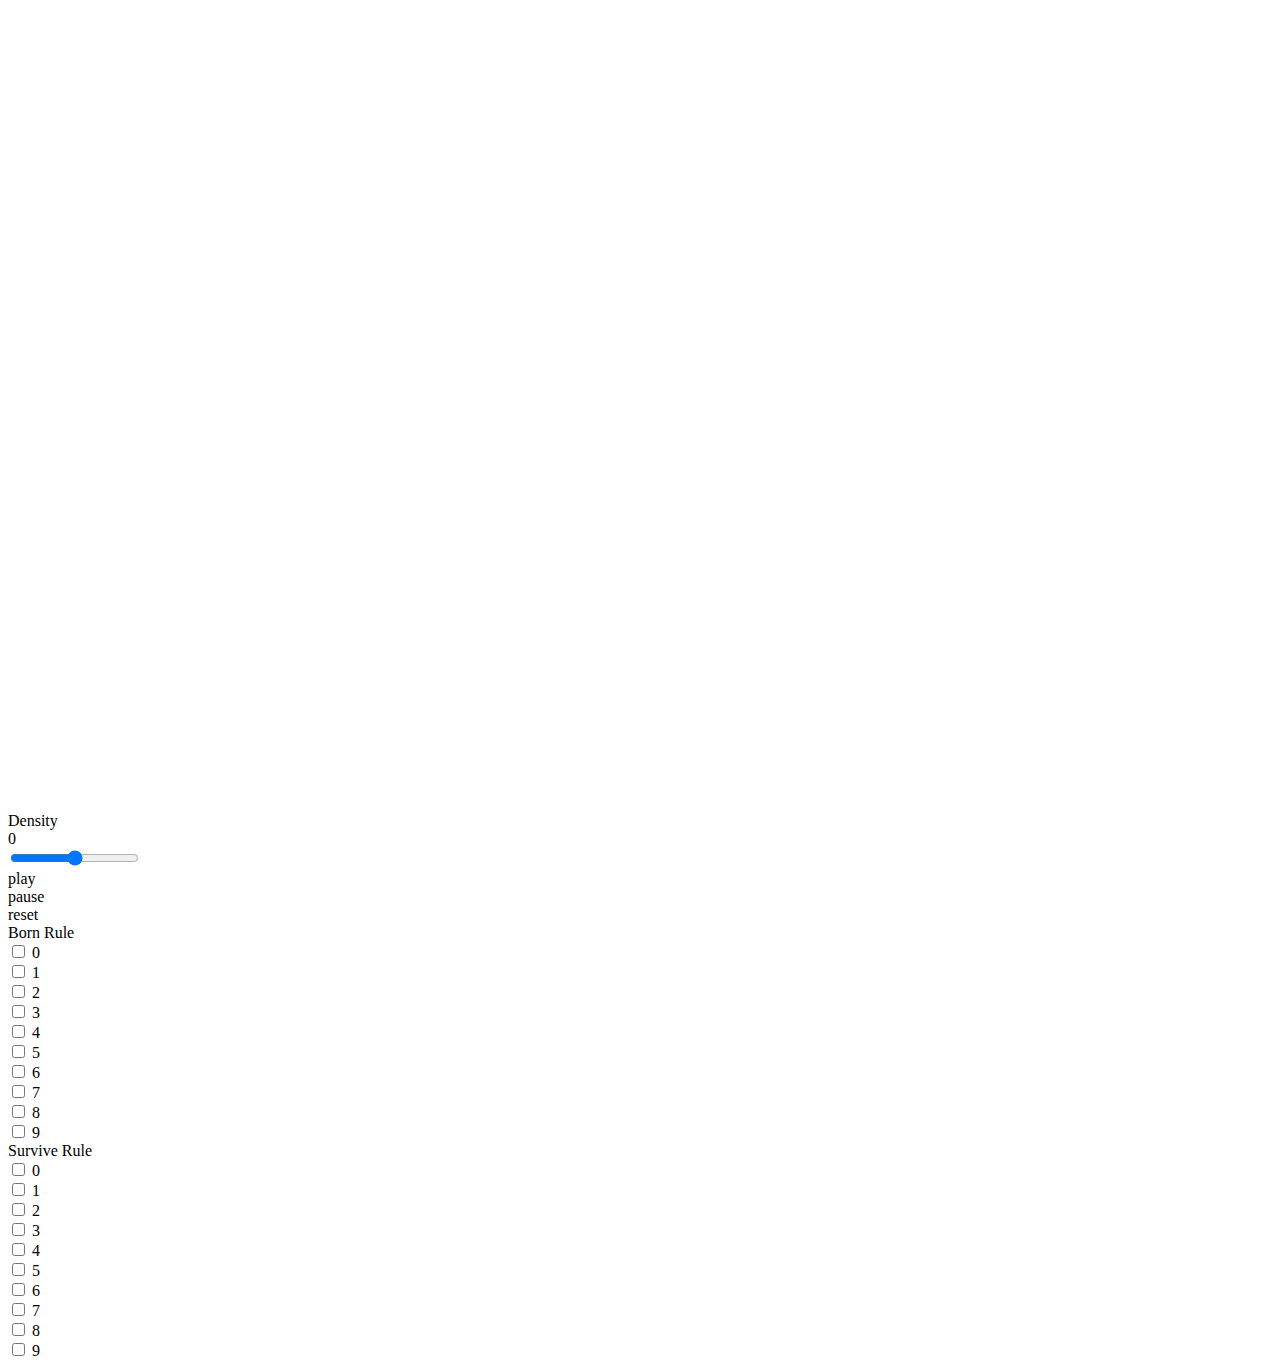
==== index.html @ b034ab0f "rename" ====
<!doctype html>
<html lang="en">
<head>
    <meta charset="UTF-8">
    <meta name="viewport" content="width=device-width, initial-scale=1.0">
    <title>Cellular Automata</title>
</head>
<body>
    <!-- <div>Awesome Cellular Automata</div> -->
    <div class="everything">
        <canvas id="gridCanvas" width= "800px" height= "800px"></canvas>
        <div class="settings-wrapper">
            <div class="settings">
                <div class="slider-wrapper">
                    <div id="densityText">Density</div>
                    <div id="densityValue">0</div>
                    <div class="slider">
                        <input type="range" id="slider" min="0" max="100" value="50" step="1" list="tickmarks">
                    </div>
                </div>
                <div class="button-wrapper">
                    <div type="button" class="button" onclick="play()">play</div>
                    <div type="button" class="button" onclick="pause()">pause</div>
                    <div type="button" class="button" onclick="reset()">reset</div>
                </div>
                <div class="rule-wrapper">
                    <div>Born Rule</div>
                    <div class="check-pair-container">
                        <div class="check-pair">
                            <input type="checkbox" id="checkBorn0" onclick="updateBornRule(0)">
                            <label for="checkBorn0">0</label>
                        </div>
                        <div class="check-pair">
                            <input type="checkbox" id="checkBorn1" onclick="updateBornRule(1)">
                            <label for="checkBorn1">1</label>
                        </div>
                        <div class="check-pair">
                            <input type="checkbox" id="checkBorn2" onclick="updateBornRule(2)">
                            <label for="checkBorn2">2</label>
                        </div>
                        <div class="check-pair">
                            <input type="checkbox" id="checkBorn3" onclick="updateBornRule(3)">
                            <label for="checkBorn3">3</label>
                        </div>
                        <div class="check-pair">
                            <input type="checkbox" id="checkBorn4" onclick="updateBornRule(4)">
                            <label for="checkBorn4">4</label>
                        </div>
                        <div class="check-pair">
                            <input type="checkbox" id="checkBorn5" onclick="updateBornRule(5)">
                            <label for="checkBorn5">5</label>
                        </div>
                        <div class="check-pair">
                            <input type="checkbox" id="checkBorn6" onclick="updateBornRule(6)">
                            <label for="checkBorn6">6</label>
                        </div>
                        <div class="check-pair">
                            <input type="checkbox" id="checkBorn7" onclick="updateBornRule(7)">
                            <label for="checkBorn7">7</label>
                        </div>
                        <div class="check-pair">
                            <input type="checkbox" id="checkBorn8" onclick="updateBornRule(8)">
                            <label for="checkBorn8">8</label>
                        </div>
                        <div class="check-pair">
                            <input type="checkbox" id="checkBorn9" onclick="updateBornRule(9)">
                            <label for="checkBorn9">9</label>
                        </div>
                    </div>
                </div>
                <div class="rule-wrapper">
                    <div>Survive Rule</div>
                    <div class="check-pair-container">
                        <div class="check-pair">
                            <input type="checkbox" id="checkSurvive0" onclick="updateSurviveRule(0)">
                            <label for="checkSurvive0">0</label>
                        </div>
                        <div class="check-pair">
                            <input type="checkbox" id="checkSurvive1" onclick="updateSurviveRule(1)">
                            <label for="checkSurvive1">1</label>
                        </div>
                        <div class="check-pair">
                            <input type="checkbox" id="checkSurvive2" onclick="updateSurviveRule(2)">
                            <label for="checkSurvive2">2</label>
                        </div>
                        <div class="check-pair">
                            <input type="checkbox" id="checkSurvive3" onclick="updateSurviveRule(3)">
                            <label for="checkSurvive3">3</label>
                        </div>
                        <div class="check-pair">
                            <input type="checkbox" id="checkSurvive4" onclick="updateSurviveRule(4)">
                            <label for="checkSurvive4">4</label>
                        </div>
                        <div class="check-pair">
                            <input type="checkbox" id="checkSurvive5" onclick="updateSurviveRule(5)">
                            <label for="checkSurvive5">5</label>
                        </div>
                        <div class="check-pair">
                            <input type="checkbox" id="checkSurvive6" onclick="updateSurviveRule(6)">
                            <label for="checkSurvive6">6</label>
                        </div>
                        <div class="check-pair">
                            <input type="checkbox" id="checkSurvive7" onclick="updateSurviveRule(7)">
                            <label for="checkSurvive7">7</label>
                        </div>
                        <div class="check-pair">
                            <input type="checkbox" id="checkSurvive8" onclick="updateSurviveRule(8)">
                            <label for="checkSurvive8">8</label>
                        </div>
                        <div class="check-pair">
                            <input type="checkbox" id="checkSurvive9" onclick="updateSurviveRule(9)">
                            <label for="checkSurvive9">9</label>
                        </div>
                    </div>
                </div>
            </div>
        </div>
    </div>

    <link rel=stylesheet href="./cellularAutomata.css">
    <script src="main.mjs"></script>
</body>
</html>
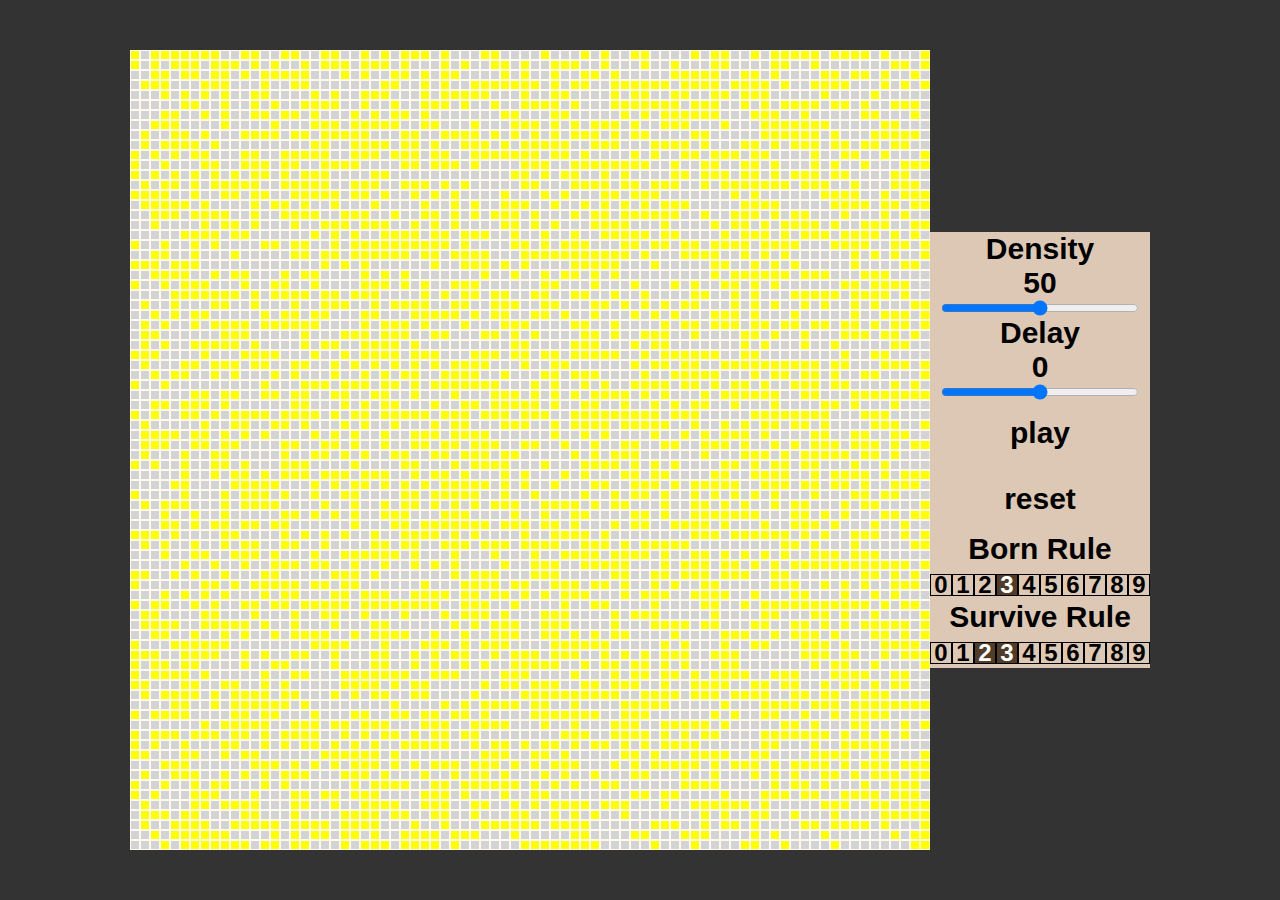
==== commit b4618c80: "cool new features" ====
--- a/index.html
+++ b/index.html
@@ -6,21 +6,28 @@
     <title>Cellular Automata</title>
 </head>
 <body>
-    <!-- <div>Awesome Cellular Automata</div> -->
     <div class="everything">
         <canvas id="gridCanvas" width= "800px" height= "800px"></canvas>
         <div class="settings-wrapper">
             <div class="settings">
                 <div class="slider-wrapper">
-                    <div id="densityText">Density</div>
-                    <div id="densityValue">0</div>
-                    <div class="slider">
-                        <input type="range" id="slider" min="0" max="100" value="50" step="1" list="tickmarks">
+                    <div class="density-wrapper">
+                        <div id="densityText">Density</div>
+                        <div id="densityValue">0</div>
+                        <div class="slider">
+                            <input type="range" id="sliderDensity" min="0" max="100" value="50" step="1" list="tickmarks">
+                        </div>
+                    </div>
+                    <div class="delay-wrapper">
+                        <div id="delayText">Delay</div>
+                        <div id="delayValue">0</div>
+                        <div class="slider">
+                            <input type="range" id="sliderDelay" min="0" max="100" value="50" step="1" list="tickmarks">
+                        </div>
                     </div>
                 </div>
                 <div class="button-wrapper">
-                    <div type="button" class="button" onclick="play()">play</div>
-                    <div type="button" class="button" onclick="pause()">pause</div>
+                    <div type="button" class="button" id="playPause" onclick="playPause()">play</div>
                     <div type="button" class="button" onclick="reset()">reset</div>
                 </div>
                 <div class="rule-wrapper">
@@ -118,6 +125,6 @@
     </div>
 
     <link rel=stylesheet href="./cellularAutomata.css">
-    <script src="main.mjs"></script>
+    <script src="cellularAutomata.js"></script>
 </body>
 </html>
--- a/cellularAutomata.css
+++ b/cellularAutomata.css
@@ -0,0 +1,112 @@
+* {
+  margin: 0;
+  padding: 0;
+
+  font-family: sans-serif, Times, serif;
+  text-align: center;
+  font-size: 30px;
+  font-weight: bold;
+  text-decoration: none;
+  user-select: none; /*doesn't work on all browsers*/
+  color: black;
+}
+
+body {
+  background-color: #333;
+}
+
+.everything {
+  position: absolute;
+  display: flex;
+  flex-direction: row;
+  
+  top: 50%;
+  left: 50%;
+  transform: translate(-50%, -50%);
+}
+
+.settings-wrapper {
+  display: flex;
+  flex-direction: column;
+  justify-content: center;
+}
+
+.settings {
+  display: flex;
+  flex-direction: column;
+  background-color:rgb(220, 200, 180);
+}
+
+.slider-wrapper:hover {
+  background-color: rgb(200, 180, 160);
+}
+
+.slider-wrapper:active {
+  background-color: rgb(80, 60, 40);
+}
+
+.slider-wrapper:active #densityText, .slider-wrapper:active #densityValue {
+  color: white;
+}
+
+.slider {
+  display: flex;
+  flex-direction: row;
+  justify-content: center;
+}
+
+#sliderDensity,#sliderDelay {
+  flex: 0.9;
+}
+
+/* figure out how to get rid of slider outline box */
+/* .slider:checked {
+  display: none;
+} */
+
+/* .slider:active {
+  outline: none;
+} */
+
+.button {
+  position: relative;
+  display: block;
+  background-color:rgb(220, 200, 180);
+  padding: 16px 32px;
+}
+
+.button:hover {
+  background-color: rgb(200, 180, 160);
+}
+
+.button:active {
+  background-color: rgb(80, 60, 40);
+  color: white;
+}
+
+.check-pair-container {
+  display: flex;
+}
+
+input[type="checkbox"] {
+  display: none;
+/*   padding: 10px;
+  margin: 100px;
+  width: 300px;
+  height: 300px; */
+}
+
+label {
+  display: inline-block;
+  width: 20px;
+  height: 20px;
+  border: 1px solid black;
+  text-align: center;
+  line-height: 20px;
+  font-size: 24px;
+}
+
+input[type="checkbox"]:checked + label {
+  background-color: rgb(80, 60, 40);
+  color: white;
+}
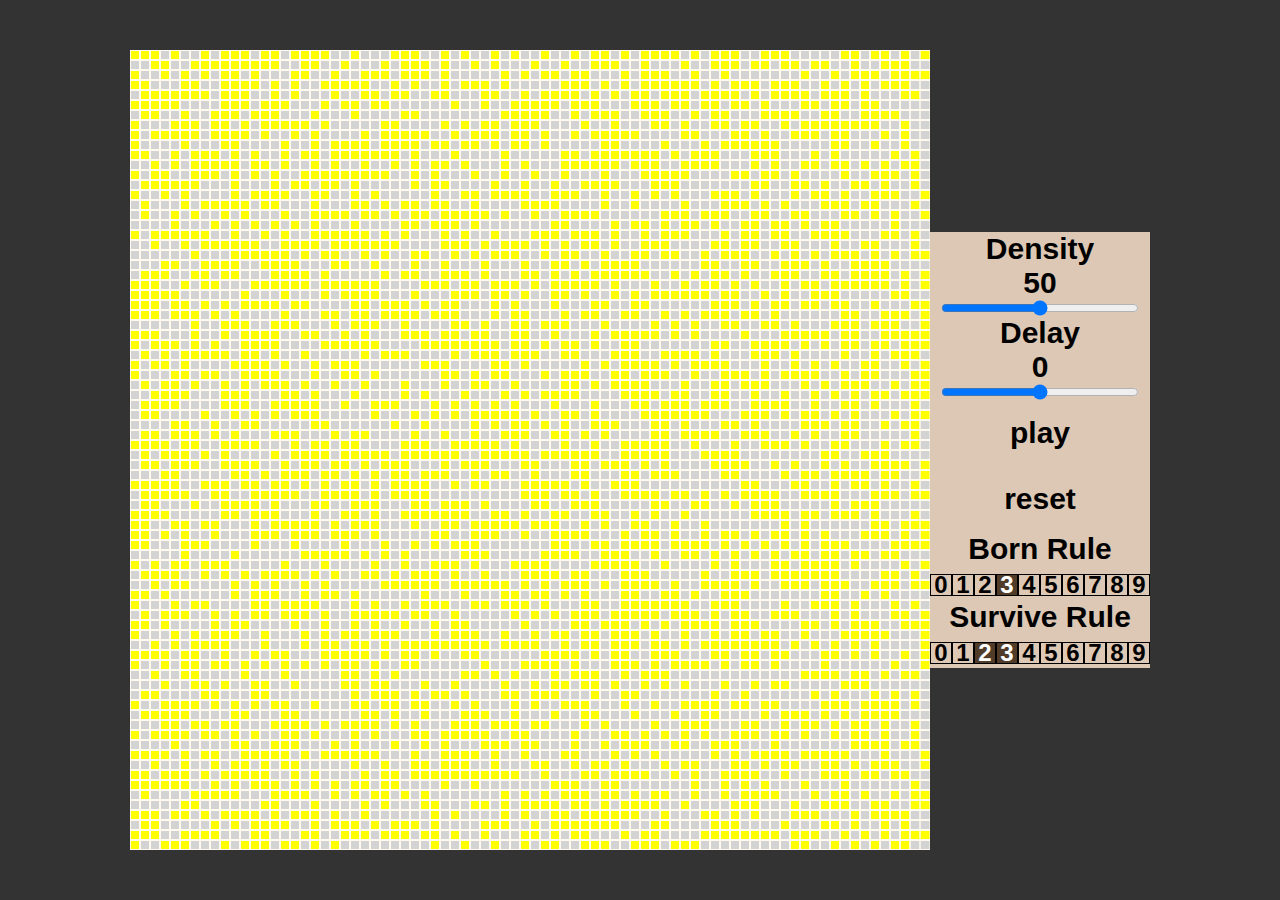
==== commit 5190aaaa: "some changes" ====
--- a/index.html
+++ b/index.html
@@ -12,23 +12,25 @@
             <div class="settings">
                 <div class="slider-wrapper">
                     <div class="density-wrapper">
-                        <div id="densityText">Density</div>
-                        <div id="densityValue">0</div>
+                        <div class="slider-text" id="densityText">Density</div>
+                        <div class="slider-value" id="densityValue">0</div>
                         <div class="slider">
                             <input type="range" id="sliderDensity" min="0" max="100" value="50" step="1" list="tickmarks">
                         </div>
                     </div>
+                </div>
+                <div class="slider-wrapper">
                     <div class="delay-wrapper">
-                        <div id="delayText">Delay</div>
-                        <div id="delayValue">0</div>
+                        <div class="slider-text" id="delayText">Delay</div>
+                        <div class="slider-value" id="delayValue">0</div>
                         <div class="slider">
                             <input type="range" id="sliderDelay" min="0" max="100" value="50" step="1" list="tickmarks">
                         </div>
                     </div>
                 </div>
                 <div class="button-wrapper">
-                    <div type="button" class="button" id="playPause" onclick="playPause()">play</div>
-                    <div type="button" class="button" onclick="reset()">reset</div>
+                    <div type="button" class="button" id="playPause" onmousedown="playPause()">play</div>
+                    <div type="button" class="button" onmousedown="reset()">reset</div>
                 </div>
                 <div class="rule-wrapper">
                     <div>Born Rule</div>
--- a/cellularAutomata.css
+++ b/cellularAutomata.css
@@ -1,3 +1,7 @@
+root {
+
+}
+
 * {
   margin: 0;
   padding: 0;
@@ -37,17 +41,22 @@
   background-color:rgb(220, 200, 180);
 }
 
-.slider-wrapper:hover {
+/* .slider:hover + .delay-slider{
   background-color: rgb(200, 180, 160);
-}
+  background-color: black;
+} */
 
-.slider-wrapper:active {
+/* .slider-wrapper:active {
   background-color: rgb(80, 60, 40);
-}
+} */
 
-.slider-wrapper:active #densityText, .slider-wrapper:active #densityValue {
+/* .slider-wrapper:active #densityText, .slider-wrapper:active #densityValue {
   color: white;
-}
+} */
+
+/* .slider-wrapper:active .slider-text .slider-value {
+  color: white;
+} */
 
 .slider {
   display: flex;
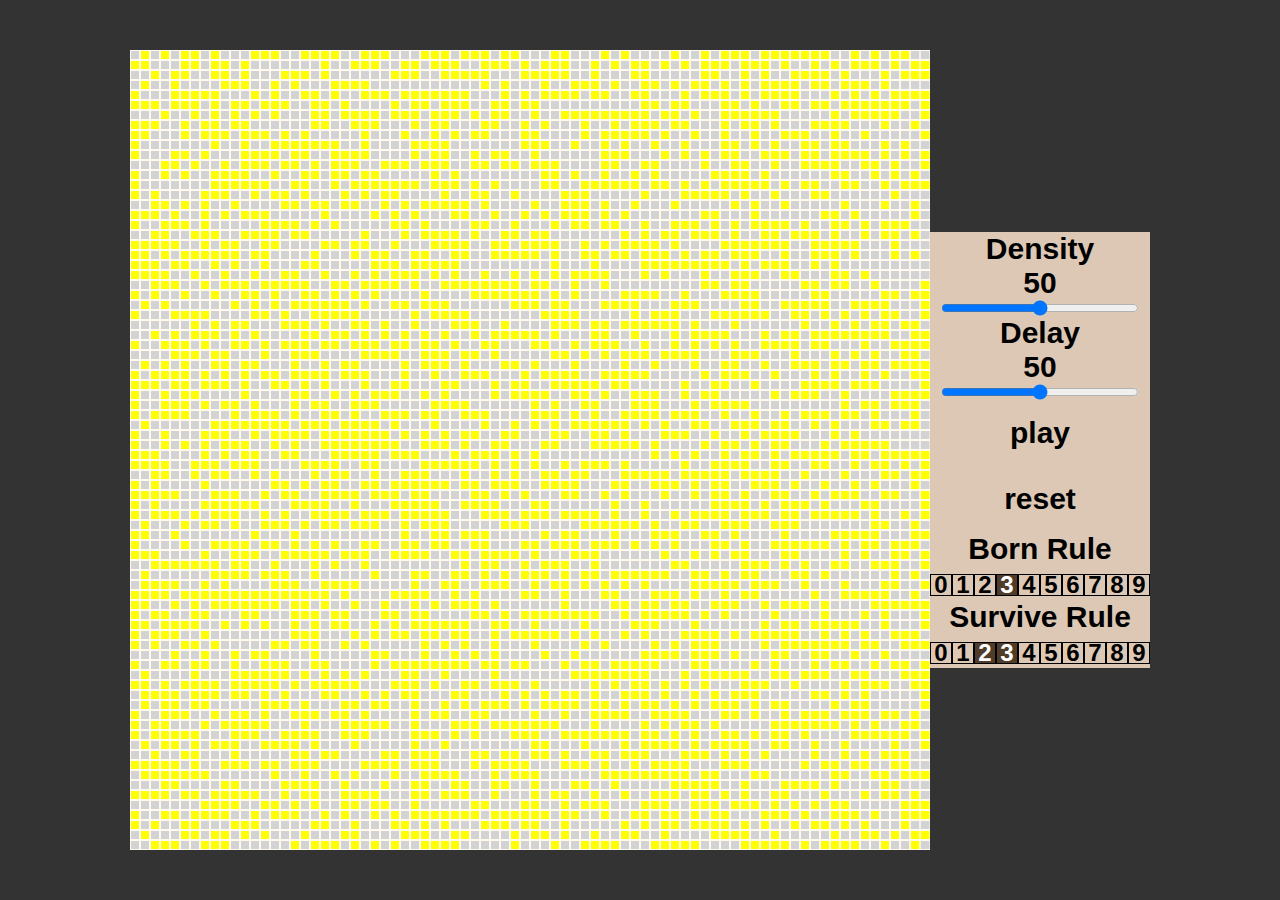
==== commit 34fefb96: "👾 fixed the button interactions" ====
--- a/index.html
+++ b/index.html
@@ -5,6 +5,7 @@
     <meta name="viewport" content="width=device-width, initial-scale=1.0">
     <title>Cellular Automata</title>
 </head>
+
 <body>
     <div class="everything">
         <canvas id="gridCanvas" width= "800px" height= "800px"></canvas>
--- a/cellularAutomata.css
+++ b/cellularAutomata.css
@@ -1,5 +1,7 @@
-root {
-
+:root {
+  --color-unSelected: rgb(220, 200, 180);
+  --color-hover: rgb(200, 180, 160);
+  --color-active: rgb(80, 60, 40);
 }
 
 * {
@@ -38,25 +40,30 @@
 .settings {
   display: flex;
   flex-direction: column;
-  background-color:rgb(220, 200, 180);
+  background-color: var(--color-unSelected);
 }
 
-/* .slider:hover + .delay-slider{
-  background-color: rgb(200, 180, 160);
-  background-color: black;
+/* .slider-wrapper:has(.slider:has(:hover)) {
+  background-color: var(--color-hover);
+}
+
+.slider-wrapper:has(.slider:has(input:active)) {
+  background-color: var(--color-active);
 } */
 
-/* .slider-wrapper:active {
-  background-color: rgb(80, 60, 40);
+/* .slider-value + .slider:has(:active) {
+  background-color: black;
+  color: white
 } */
 
-/* .slider-wrapper:active #densityText, .slider-wrapper:active #densityValue {
+.active {
+  background-color: var(--color-active);
   color: white;
-} */
+}
 
-/* .slider-wrapper:active .slider-text .slider-value {
+.slider-text-active, .slider-value-active {
   color: white;
-} */
+}
 
 .slider {
   display: flex;
@@ -64,32 +71,23 @@
   justify-content: center;
 }
 
-#sliderDensity,#sliderDelay {
+#sliderDensity, #sliderDelay {
   flex: 0.9;
 }
-
-/* figure out how to get rid of slider outline box */
-/* .slider:checked {
-  display: none;
-} */
-
-/* .slider:active {
-  outline: none;
-} */
 
 .button {
   position: relative;
   display: block;
-  background-color:rgb(220, 200, 180);
+  background-color: var(--color-unSelected);
   padding: 16px 32px;
 }
 
 .button:hover {
-  background-color: rgb(200, 180, 160);
+  background-color: var(--color-hover);
 }
 
 .button:active {
-  background-color: rgb(80, 60, 40);
+  background-color: var(--color-active);
   color: white;
 }
 
@@ -115,7 +113,16 @@
   font-size: 24px;
 }
 
+input[type="checkbox"]:hover + label {
+  background-color: var(--color-hover);
+  cursor: pointer;
+}
+
 input[type="checkbox"]:checked + label {
-  background-color: rgb(80, 60, 40);
+  background-color: var(--color-active);
   color: white;
 }
+
+.test {
+  background-color: green;
+}